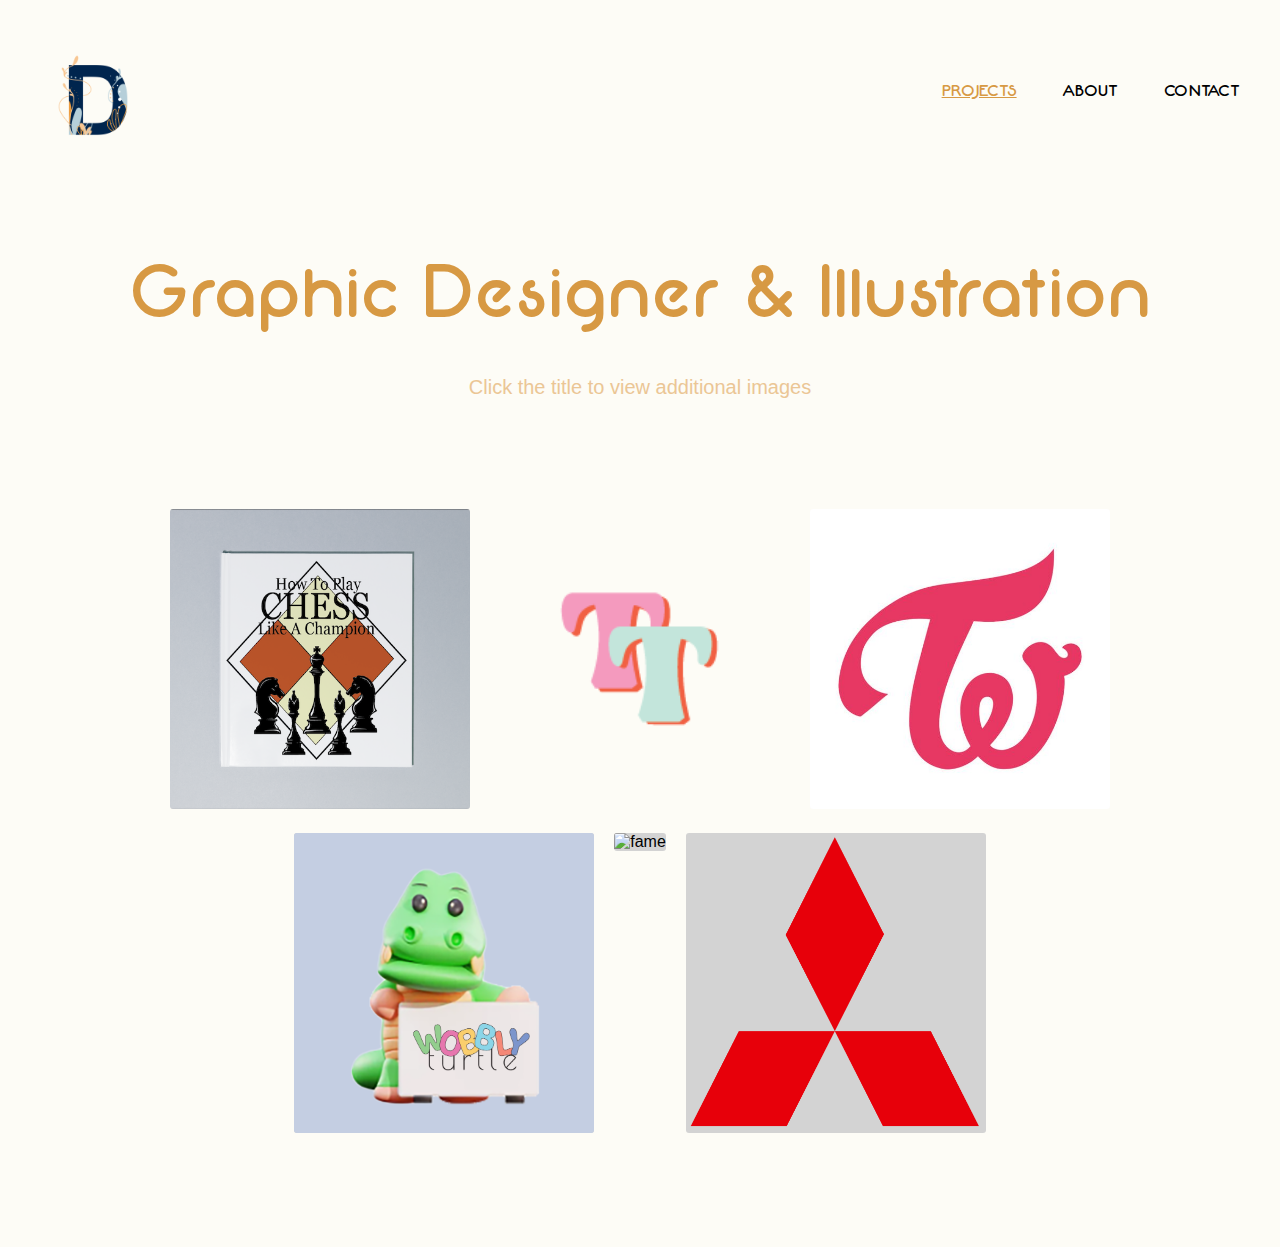
==== index.html @ 6c4190c1 "Home page Complete" ====
<!DOCTYPE html>
<html lang="en">
<head>
    <meta charset="UTF-8">
    <meta name="viewport" content="width=device-width, initial-scale=1.0">
    <title>DK Onwuka</title>
    <link rel="stylesheet" type="text/css" href="style.css">
    <script src="app.js"></script>
    <script src="https://kit.fontawesome.com/03c9e00ecd.js" crossorigin="anonymous"></script>
</head>
<body>
    <nav>
        <input type="checkbox" id="check">
        <lable for="check" class="checkbtn">
            <i class="fas fa-bars"></i>
        </lable>
        <label class="logo">
            <a href="index.html"><img src="images/logo.png"></a>
        </label>
        <ul>
            <li><a class="active" href="index.html">Projects</a></li>
            <li><a href="about.html">About</a></li>
            <li><a href="#">Contact</a></li>
        </ul>
   </nav>
   
   <h1>Graphic Designer & Illustration</h1>
   <h2>Click the title to view additional images</h2>
   
        <div class="projects_row1">
            <div class="chess">
                <img src="images/chess/cover2.png" alt="Chess">
                <a href="chess.html" class="content">Chess</a>
                <!--<div class="content">Chess</div>-->
            </div>
            <div class="trendy">
                <img src="images/trendy/Tlogo.png" alt="Trendy">
                <a href="trendy.html" class="content">Trendy Threads</a>
                <!--<div class="content">Trendy Threads</div>-->
            </div>
            <div class="twice">
                <img src="images/twice/TWICE_LOGO.jpg" alt="Twice">
                <a href="twice.html" class="content">Twice</a>
                <!--<div class="content">Twice</div>-->
            </div>
      </div>  
      <div class="projects_row2">
            <div class="wobbly">
                <img src="images/wobbly/thumbnail.png" alt="Wobbly">
                <a href="wobbly.html" class="content">Wobbly Turtle</a>
               <!-- <div class="content">Wobbly Turtle</div>-->
            </div>
            <div class="fame">
                <img src="images/fame/thubnmail.png" alt="fame">
                <a href="fame.html" class="content">How To Deal <br> With Fame</a>
               <!-- <div class="content">How To Deal <br> With Fame</div>-->
            </div>
            <div class="mits">
                <img src="images/mits/logo.svg.png" alt="Mitsubishi">
                <a href="mitsubishi.html" class="content">Mitsubishi <br> Motors</a>
                <!--<div class="content">Mitsubishi <br> Motors</div>-->
            </div>
        </div>  
    
    
</body>
</html>
---- style.css ----
@font-face {
    font-family: "Neon80";
    src: url(Neon.ttf);
}
*{
    margin: 0;
    padding: 0;
    text-decoration: none;
    list-style: none;
    box-sizing: border-box;
}
body{
    background-color: #FDFCF6;
    font-family: Arial, Helvetica, sans-serif;
}
nav{
    height: 150px;
    width: 100%;
}
label.logo img{
    justify-content: center;
    width: 200px;
    cursor: pointer;
}
nav ul{
    float: right;
    margin-right: 20px;
    margin-top: 50px;
}
nav ul li{
    display: inline-block;
    line-height: 80px;
    margin: 0.5px;
}
nav ul li a{
    color: black;
    font-size: 17px;
    font-family: Neon80;
    text-transform: uppercase;
    padding: 20px;
}
a.active{
    color: #d79943;
    transition: .5s;
    text-decoration: underline;
}
a.hover{
    color: aliceblue;
}
.checkbtn{
    color: black;
    font-size: 30px;
    float: right;
    line-height: 80px;
    margin-right: 40px;
    margin-top: 40px;
    cursor: pointer;
    display: none;
}
#check{
    display: none;
}
@media (max-width:952px){
    label.logo{
        font-size: 30px;
        padding-left: 50px;
    }
    nav ul li a{
        font-size: 16px;
    }
}
@media (max-width:800px){
    .checkbtn{
        display: block;
    }
    ul{
        position:fixed;
        width: 100%;
        height: 100vh;
        left: -100%;
        top: 90px;
        background: rgb(215, 234, 243);
        text-align: center;
        transition: all .5s;
    }
    nav ul li{
        display: block;
        padding-top: 20px;
    }
    nav ul li a{
        font-size: 20px;

    }
    a.hover{
        color: aliceblue;
    }
    #check:checked ~ ul{
        left: 0;
    }
}
h1{
    color: #d79943;
    font-family: neon80;
    font-size: 75px;
    text-align: center;
    font-weight: 100;
    padding-top: 100px;
}
h2{
    color: #ebc695;
    font-family: Arial, Helvetica, sans-serif;
    font-size: 20px;
    text-align: center;
    font-weight: 100;
    margin-top: 40px;
}

/*Project Thumbnails*/

.projects_row1{
    display: flex;
    justify-content: center;
    flex-wrap: wrap;
    margin-top: 100px;
}
.projects_row2{
    display: flex;
    justify-content: center;
    flex-wrap: wrap;
    margin-bottom: 100px;
}
.projects_row1 img{
    position: relative;
    width: 300px;
    height: 300px;
    border-radius: 3px;
    margin: 10px;
}
.projects_row2 img{
    width: 300px;
    height: 300px;
    background-color: lightgray;
    border-radius: 3px;
    margin: 10px;
}
.content{
    display: none;
    position: relative;
    top: -200px;
    color: #1a284b;
    font-family: neon80;
    font-size: 35px;
    text-align: center;
}
.chess:hover .content{
    display: block;
}
.chess:hover img{
    opacity: 20%;
    transition: 0.5s;
    cursor: pointer;
} 
.trendy:hover .content{
    display: block;
}
.trendy:hover img{
    opacity: 20%;
    transition: 0.5s;
    cursor: pointer;
} 
.twice:hover .content{
    display: block;
}
.twice:hover img{
    opacity: 20%;
    transition: 0.5s;
    cursor: pointer;
} 
.wobbly:hover .content{
    display: block;
}
.wobbly:hover img{
    opacity: 20%;
    transition: 0.5s;
    cursor: pointer;
} 
.fame:hover .content{
    display: block;
}
.fame:hover img{
    opacity: 20%;
    transition: 0.5s;
    cursor: pointer;
} 
.mits:hover .content{
    display: block;
}
.mits:hover img{
    opacity: 20%;
    transition: 0.5s;
    cursor: pointer;
} 
.project_col{
    padding-top: 40px;
}
#project_image{
    padding: 10px;
    text-align: center;
}
#btn{
    text-align: center;
}
button{
    background-color: transparent;
    padding: 10px 20px 10px 20px;
    margin-top: 20px;
    border-radius: 30px;
    border: rgb(215, 234, 243) solid 3px;
    font-family: neon80;
}
button:hover{
    background-color: rgb(215, 234, 243);
    cursor: pointer;
}
.footer_nav{
    padding: 50px;
    font-family: neon80;
    font-size: 30px;
    margin-bottom: 50px;
}
#previous{
    float:left;
    cursor: pointer;  
    color: #1a284b 
}
#next{
    float: right;
    cursor: pointer;
    color: #1a284b
}
/*Supposed to be a fade in on scroll for images (not working)
.hidden{
    opacity: 0;
    transition: 0.5s;
}
.show{
    opacity: 1;
}*/
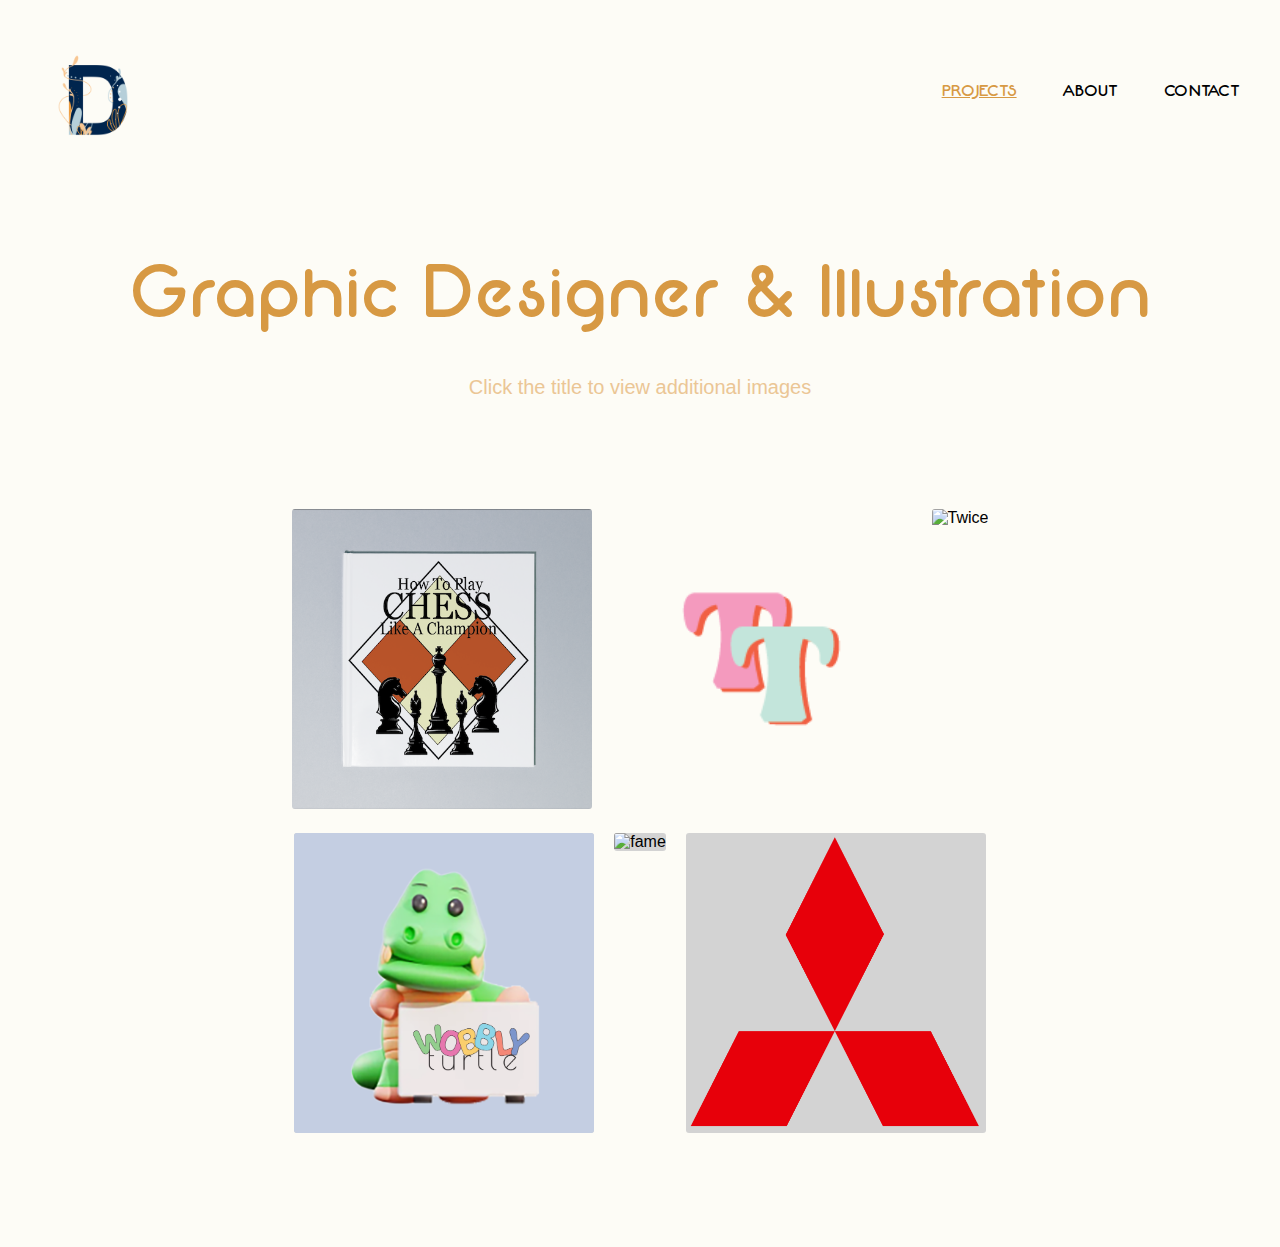
==== commit f56b7e69: "Home page done" ====
--- a/index.html
+++ b/index.html
@@ -39,7 +39,7 @@
                 <!--<div class="content">Trendy Threads</div>-->
             </div>
             <div class="twice">
-                <img src="images/twice/TWICE_LOGO.jpg" alt="Twice">
+                <img src="images/twice/2thumb.png" alt="Twice">
                 <a href="twice.html" class="content">Twice</a>
                 <!--<div class="content">Twice</div>-->
             </div>
@@ -57,7 +57,7 @@
             </div>
             <div class="mits">
                 <img src="images/mits/logo.svg.png" alt="Mitsubishi">
-                <a href="mitsubishi.html" class="content">Mitsubishi <br> Motors</a>
+                <a href="mits.html" class="content">Mitsubishi <br> Motors</a>
                 <!--<div class="content">Mitsubishi <br> Motors</div>-->
             </div>
         </div>  
--- a/style.css
+++ b/style.css
@@ -208,17 +208,19 @@
     text-align: center;
 }
 #btn{
-    text-align: center;
-}
-button{
+    margin-top: 30px;
+    text-align: center;
+}
+#button{
     background-color: transparent;
     padding: 10px 20px 10px 20px;
     margin-top: 20px;
     border-radius: 30px;
+    color: #1a284b;
     border: rgb(215, 234, 243) solid 3px;
     font-family: neon80;
 }
-button:hover{
+#button:hover{
     background-color: rgb(215, 234, 243);
     cursor: pointer;
 }
@@ -238,6 +240,11 @@
     cursor: pointer;
     color: #1a284b
 }
+.video{
+    display: flex;
+    justify-content: center;
+    margin-top: 40px;
+}
 /*Supposed to be a fade in on scroll for images (not working)
 .hidden{
     opacity: 0;
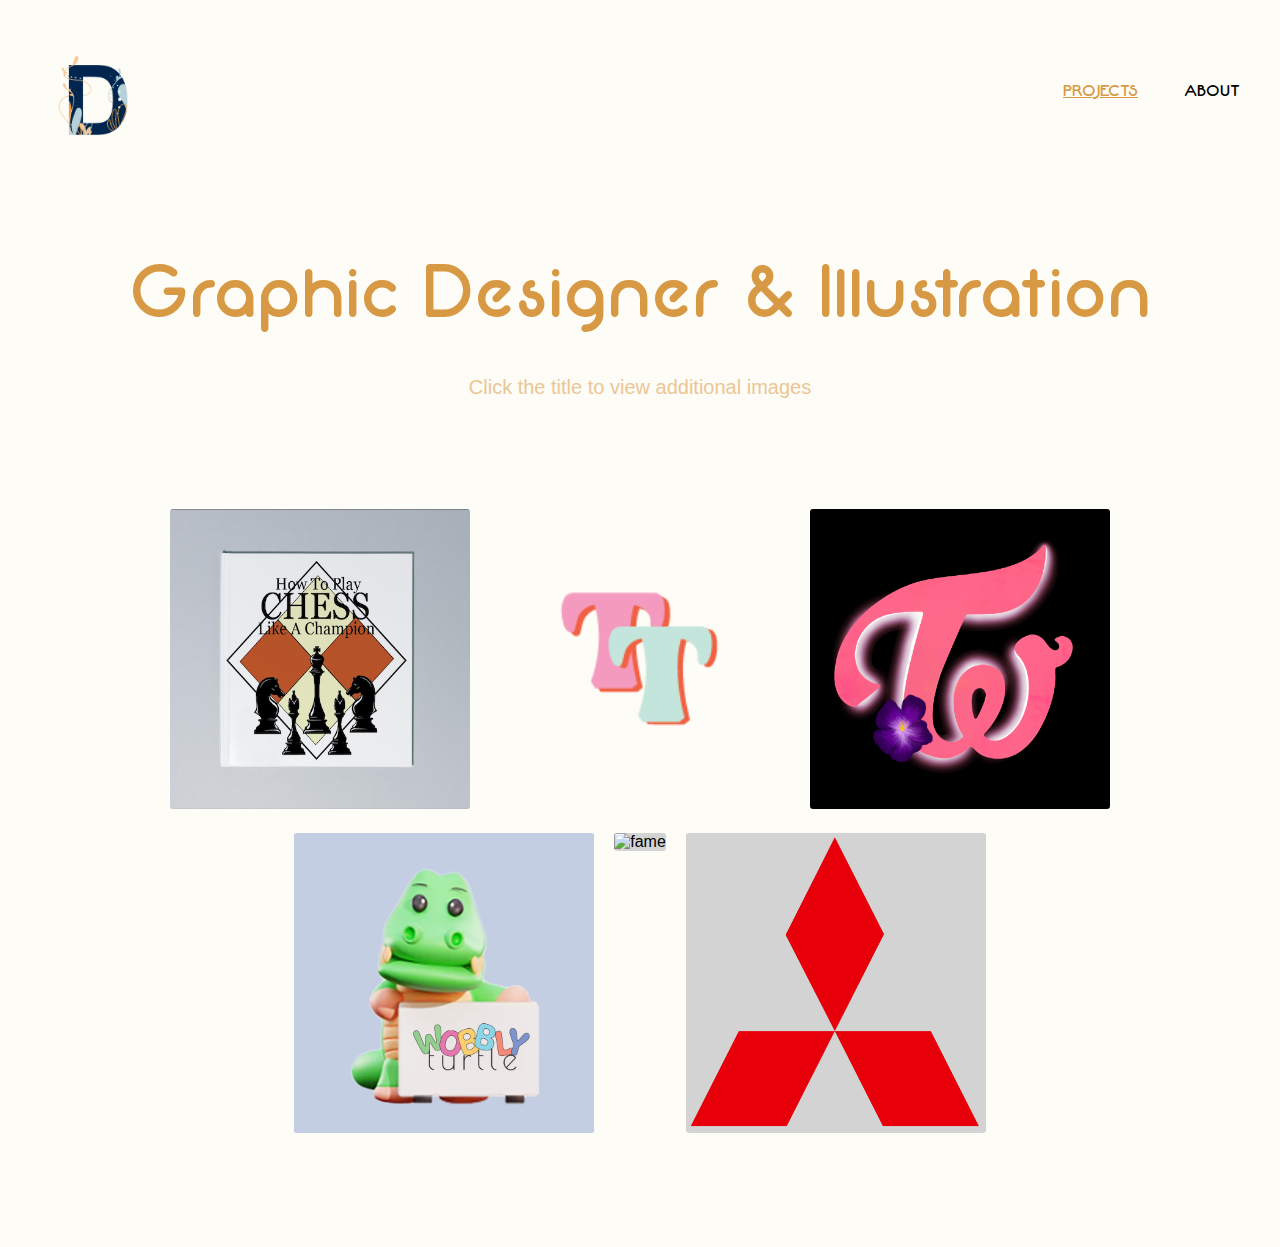
==== commit b2176f1c: "removed contact link" ====
--- a/index.html
+++ b/index.html
@@ -20,7 +20,6 @@
         <ul>
             <li><a class="active" href="index.html">Projects</a></li>
             <li><a href="about.html">About</a></li>
-            <li><a href="#">Contact</a></li>
         </ul>
    </nav>
    
@@ -61,7 +60,5 @@
                 <!--<div class="content">Mitsubishi <br> Motors</div>-->
             </div>
         </div>  
-    
-    
 </body>
 </html>--- a/style.css
+++ b/style.css
@@ -252,4 +252,101 @@
 }
 .show{
     opacity: 1;
-}*/+}*/
+
+/* CONTINUOUS LOOP  */
+
+.title-word {
+    animation: color-animation 4s linear infinite;
+  }
+  
+  .title-word-1 {
+    --color-1: #DF8453;
+    --color-2: #3D8DAE;
+    --color-3: #E4A9A8;
+  }
+  
+  .title-word-2 {
+    --color-1: #DBAD4A;
+    --color-2: #ACCFCB;
+    --color-3: #1a284b;
+  }
+  
+  .title-word-3 {
+    --color-1: #217d44;
+    --color-2: #E4A9A8;
+    --color-3: #ACCFCB;
+  }
+  
+  .title-word-4 {
+    --color-1: #3D8DAE;
+    --color-2: #DF8453;
+    --color-3: #ebc695;
+  }
+  
+  @keyframes color-animation {
+    0%    {color: var(--color-1)}
+    32%   {color: var(--color-1)}
+    33%   {color: var(--color-2)}
+    65%   {color: var(--color-2)}
+    66%   {color: var(--color-3)}
+    99%   {color: var(--color-3)}
+    100%  {color: var(--color-1)}
+  }
+  
+  /* Here are just some visual styles. 🖌 */
+  
+  .container {
+    display: grid;
+    justify-content: left;
+    place-items: center;  
+    text-align: left;
+    height: 50vh;
+    float: right;
+  }
+  
+  .title {
+    font-family: neon80;
+    color: white;
+    font-weight: 200;
+    font-size: 30px;
+    text-transform: uppercase;
+    margin-right: 200px;
+    margin-top: 50px;
+    
+  }
+  .title2 {
+    font-family: neon80;
+    color: white;
+    font-weight: 200;
+    font-size: 30px;
+    text-transform: uppercase;
+    
+  }
+  .title p{
+    color: white;
+    font-family: Arial, Helvetica, sans-serif;
+    font-size: 13px;
+    text-align: left;
+    text-transform: none;
+    margin-left: 45px;
+  }
+  .title .title-word-2, 
+  .title-word-3, .title-word-4{
+    font-size: 30px;
+  }
+  
+  /* ABOUT */
+  .about_container{
+    width: 100%;
+    height: 700px;
+    margin-top: 100px;
+    margin-bottom: 40px;
+    background-color: #1a284b;
+  }
+  .about img{
+    text-align: center;
+    margin-left: 200px;
+    margin-top: 140px;
+    
+  }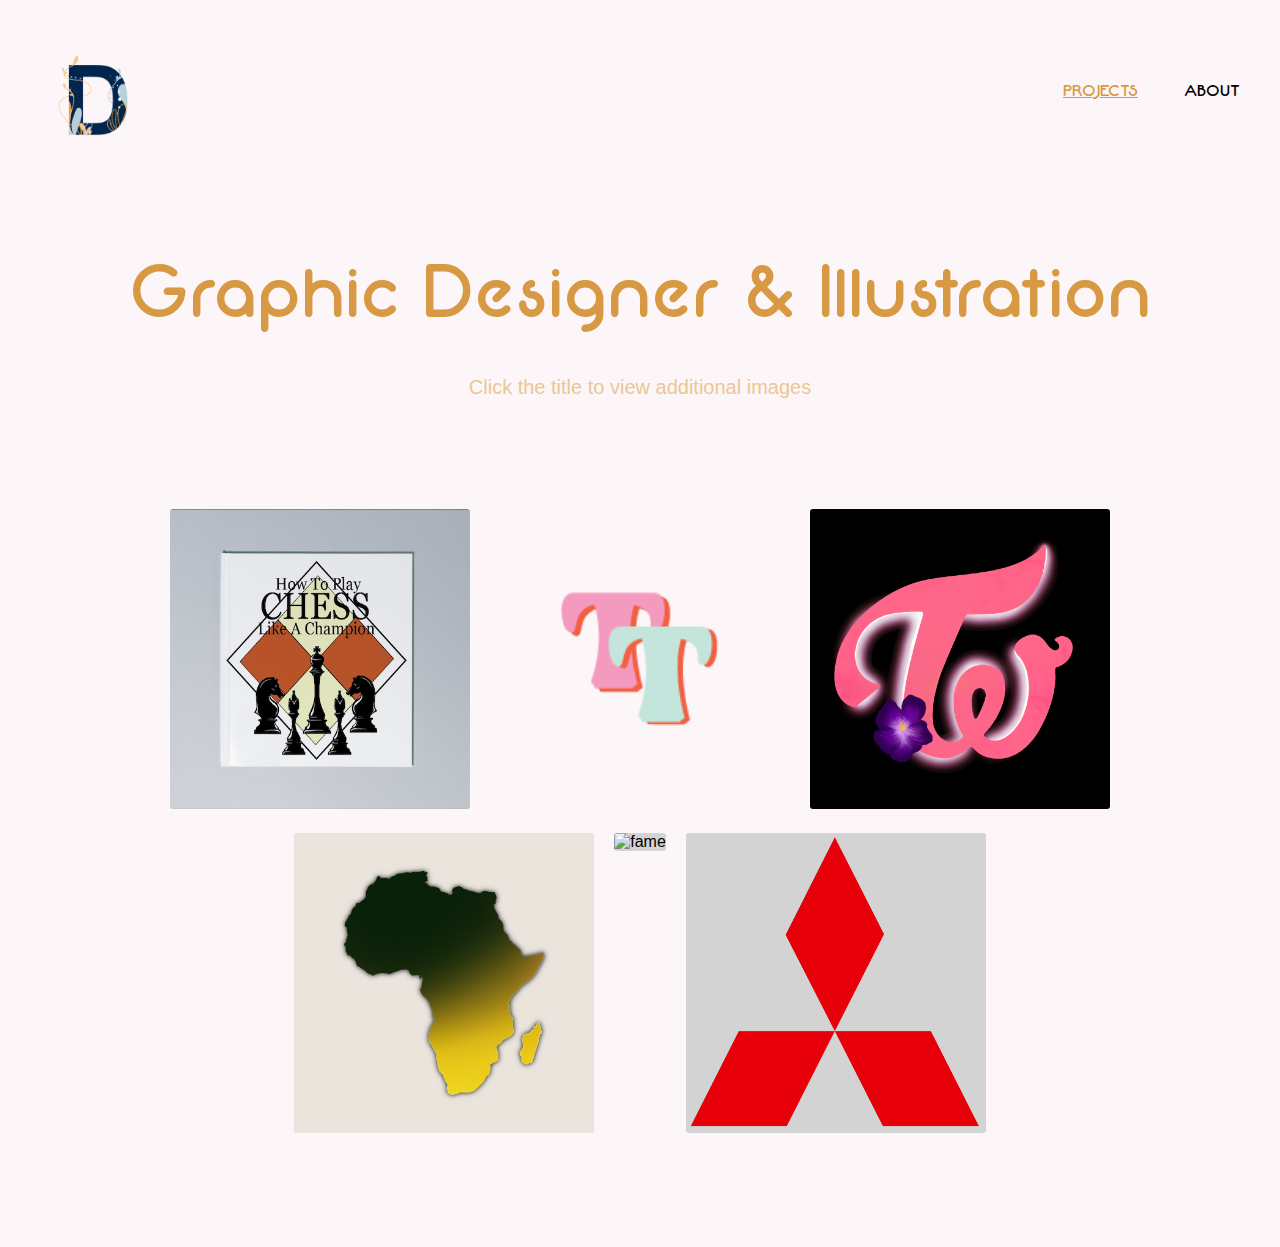
==== commit c110eb63: "motherland added to home" ====
--- a/index.html
+++ b/index.html
@@ -44,9 +44,9 @@
             </div>
       </div>  
       <div class="projects_row2">
-            <div class="wobbly">
-                <img src="images/wobbly/thumbnail.png" alt="Wobbly">
-                <a href="wobbly.html" class="content">Wobbly Turtle</a>
+            <div class="motherland">
+                <img src="images/motherland/africa.png" alt="Tea">
+                <a href="motherland.html" class="content">Motherland</a>
                <!-- <div class="content">Wobbly Turtle</div>-->
             </div>
             <div class="fame">
--- a/style.css
+++ b/style.css
@@ -10,8 +10,9 @@
     box-sizing: border-box;
 }
 body{
-    background-color: #FDFCF6;
+    background-color: #fdf6f8;
     font-family: Arial, Helvetica, sans-serif;
+    
 }
 nav{
     height: 150px;
@@ -60,13 +61,372 @@
 #check{
     display: none;
 }
-@media (max-width:952px){
+
+h1{
+    color: #d79943;
+    font-family: neon80;
+    font-size: 75px;
+    text-align: center;
+    font-weight: 100;
+    padding-top: 100px;
+}
+h2{
+    color: #ebc695;
+    font-family: Arial, Helvetica, sans-serif;
+    font-size: 20px;
+    text-align: center;
+    font-weight: 100;
+    margin-top: 40px;
+}
+
+/*Project Thumbnails*/
+
+.projects_row1{
+    display: flex;
+    justify-content: center;
+    flex-wrap: wrap;
+    margin-top: 100px;
+}
+.projects_row2{
+    display: flex;
+    justify-content: center;
+    flex-wrap: wrap;
+    margin-bottom: 100px;
+}
+.projects_row1 img{
+    position: relative;
+    width: 300px;
+    height: 300px;
+    border-radius: 3px;
+    margin: 10px;
+}
+.motherland{
+    background-color: transparent;
+}
+.projects_row2 img{
+    width: 300px;
+    height: 300px;
+    background-color: lightgray;
+    border-radius: 3px;
+    margin: 10px;
+}
+
+.content{
+    display: none;
+    position: relative;
+    top: -200px;
+    color: #1a284b;
+    font-family: neon80;
+    font-size: 35px;
+    text-align: center;
+}
+.chess:hover .content{
+    display: block;
+}
+.chess:hover img{
+    opacity: 20%;
+    transition: 0.5s;
+    cursor: pointer;
+} 
+.trendy:hover .content{
+    display: block;
+}
+.trendy:hover img{
+    opacity: 20%;
+    transition: 0.5s;
+    cursor: pointer;
+} 
+.twice:hover .content{
+    display: block;
+}
+.twice:hover img{
+    opacity: 20%;
+    transition: 0.5s;
+    cursor: pointer;
+} 
+.motherland:hover .content{
+    display: block;
+}
+.motherland:hover img{
+    opacity: 20%;
+    transition: 0.5s;
+    cursor: pointer;
+} 
+.fame:hover .content{
+    display: block;
+}
+.fame:hover img{
+    opacity: 20%;
+    transition: 0.5s;
+    cursor: pointer;
+} 
+.mits:hover .content{
+    display: block;
+}
+.mits:hover img{
+    opacity: 20%;
+    transition: 0.5s;
+    cursor: pointer;
+} 
+.project_col{
+    padding-top: 40px;
+}
+#project_image{
+    padding: 10px;
+    text-align: center;
+}
+#btn{
+    margin-top: 30px;
+    text-align: center;
+}
+#button{
+    background-color: transparent;
+    padding: 10px 20px 10px 20px;
+    margin-top: 20px;
+    border-radius: 30px;
+    color: #1a284b;
+    border: rgb(215, 234, 243) solid 3px;
+    font-family: neon80;
+}
+#button1{
+    background-color: transparent;
+    padding: 10px 20px 10px 20px;
+    margin-top: 20px;
+    border-radius: 30px;
+    color: #1a284b;
+    border: #ebc695 solid 3px;
+    font-family: neon80;
+}
+#button:hover{
+    background-color: rgb(215, 234, 243);
+    cursor: pointer;
+}
+#button1:hover{
+    background-color: #ebc695;
+    cursor: pointer;
+}
+#button.active1{
+    background-color: rgb(215, 234, 243);
+}
+#button1.active1{
+    background-color: #ebc695;
+}
+.footer_nav{
+    padding: 50px;
+    font-family: neon80;
+    font-size: 30px;
+    margin-bottom: 50px;
+}
+#previous{
+    float:left;
+    cursor: pointer;  
+    color: #1a284b 
+}
+#next{
+    float: right;
+    cursor: pointer;
+    color: #1a284b
+}
+.video{
+    display: flex;
+    justify-content: center;
+    margin-top: 40px;
+}
+/*Supposed to be a fade in on scroll for images (not working)
+.hidden{
+    opacity: 0;
+    transition: 0.5s;
+}
+.show{
+    opacity: 1;
+}*/
+
+/* CONTINUOUS LOOP  */
+
+.title-word {
+    animation: color-animation 4s linear infinite;
+  }
+  
+  .title-word-1 {
+    --color-1: #DF8453;
+    --color-2: #3D8DAE;
+    --color-3: #E4A9A8;
+  }
+  
+  .title-word-2 {
+    --color-1: #DBAD4A;
+    --color-2: #ACCFCB;
+    --color-3: #ebc695;
+  }
+  
+  .title-word-3 {
+    --color-1: #DF8453;
+    --color-2: #E4A9A8;
+    --color-3: #ACCFCB;
+  }
+  
+  .title-word-4 {
+    --color-1: #3D8DAE;
+    --color-2: #DF8453;
+    --color-3: #ebc695;
+  }
+  
+  @keyframes color-animation {
+    0%    {color: var(--color-1)}
+    32%   {color: var(--color-1)}
+    33%   {color: var(--color-2)}
+    65%   {color: var(--color-2)}
+    66%   {color: var(--color-3)}
+    99%   {color: var(--color-3)}
+    100%  {color: var(--color-1)}
+  }
+  
+  /* Here are just some visual styles. 🖌 */
+  
+  .container {
+    display: grid;
+    justify-content: left;
+    place-items: center;  
+    text-align: left;
+    height: 50vh;
+    float: right;
+    margin-top: 120px;
+  }
+  
+  .title {
+    font-family: neon80;
+    color: white;
+    font-weight: 200;
+    font-size: 30px;
+    text-transform: uppercase;
+    margin-right: 200px;
+    
+    
+  }
+  .title2 {
+    font-family: neon80;
+    color: white;
+    font-weight: 200;
+    font-size: 40px;
+    text-transform: uppercase;
+    
+  }
+  .title p{
+    color: white;
+    font-family: Arial, Helvetica, sans-serif;
+    font-size: 16px;
+    text-align: left;
+    text-transform: none;
+    margin-left: 45px;
+  }
+  .title .title-word-2, 
+  .title-word-3, .title-word-4{
+    font-size: 40px;
+  }
+  
+  /* ABOUT */
+  .about_container{
+    width: 100%;
+    height: 700px;
+    margin-top: 100px;
+    margin-bottom: 40px;
+    background-color: #1a284b;
+  }
+  .about img{
+    text-align: center;
+    margin-left: 200px;
+    margin-top: 140px;
+  }
+  .contact{
+    padding-top: 30px;
+    padding-bottom: 100px;
+    
+  }
+  .contact h1{
+    font-size: 25px;
+    padding: 0px;
+    margin-left: 50px;
+    text-align: left;
+    color: #1a284b;
+    font-family: Arial, Helvetica, sans-serif;
+  }
+  #personal{
+    margin-top: 80px;
+    transition: 0.5s;
+  }
+  .contact_me h2{
+    margin-bottom: 40px;
+    margin-top: 20px;
+  }
+
+  /*CONTACT BOX*/
+
+  .contact_container {
+    margin: auto;
+    border-radius: 5px;
+    background-color: rgb(215, 234, 243);
+    padding: 20px;
+    width: 50%;
+    margin-bottom: 60px;
+  }
+  input[type=text], select, textarea {
+    width: 100%;
+    padding: 12px;
+    border: 1px solid #ccc;
+    border-radius: 4px;
+    box-sizing: border-box;
+    margin-top: 6px;
+    margin-bottom: 16px;
+    resize: vertical;
+  }
+  
+  input[type=submit] {
+    background-color: #1a284b;
+    color: white;
+    padding: 12px 20px;
+    border: none;
+    font-family: neon80;
+    border-radius: 30px;
+    cursor: pointer;
+  }
+  
+  input[type=submit]:hover {
+    background-color: transparent;
+    border: #1a284b solid 1px;
+    color: #1a284b;
+  }
+  .popup{
+    width: 400px;
+    background: white;
+    border-radius: 6px;
+    position: absolute;
+    top: 250%;
+    left: 50%;
+    transform: translate(-50%, -50%) scale(0.1);
+    text-align: center;
+    padding: 0 30px 30px;
+    color: #1a284b;
+    box-shadow: 0 2px 5px rgba(0, 0, 0, 0.2);
+    visibility: hidden;
+    transition: transform 0.4s top 0.4s;
+  }
+  .open-popup{
+    visibility: visible;
+    transform: translate(-50%, -50%) scale(1);
+  }
+  @media (max-width:952px){
     label.logo{
         font-size: 30px;
         padding-left: 50px;
     }
     nav ul li a{
         font-size: 16px;
+    }
+    .about_container{
+        height: 1200px;
+    }
+    .container{
+        margin-top: 40px;
     }
 }
 @media (max-width:800px){
@@ -97,256 +457,8 @@
     #check:checked ~ ul{
         left: 0;
     }
-}
-h1{
-    color: #d79943;
-    font-family: neon80;
-    font-size: 75px;
-    text-align: center;
-    font-weight: 100;
-    padding-top: 100px;
-}
-h2{
-    color: #ebc695;
-    font-family: Arial, Helvetica, sans-serif;
-    font-size: 20px;
-    text-align: center;
-    font-weight: 100;
-    margin-top: 40px;
-}
-
-/*Project Thumbnails*/
-
-.projects_row1{
-    display: flex;
-    justify-content: center;
-    flex-wrap: wrap;
-    margin-top: 100px;
-}
-.projects_row2{
-    display: flex;
-    justify-content: center;
-    flex-wrap: wrap;
-    margin-bottom: 100px;
-}
-.projects_row1 img{
-    position: relative;
-    width: 300px;
-    height: 300px;
-    border-radius: 3px;
-    margin: 10px;
-}
-.projects_row2 img{
-    width: 300px;
-    height: 300px;
-    background-color: lightgray;
-    border-radius: 3px;
-    margin: 10px;
-}
-.content{
-    display: none;
-    position: relative;
-    top: -200px;
-    color: #1a284b;
-    font-family: neon80;
-    font-size: 35px;
-    text-align: center;
-}
-.chess:hover .content{
-    display: block;
-}
-.chess:hover img{
-    opacity: 20%;
-    transition: 0.5s;
-    cursor: pointer;
-} 
-.trendy:hover .content{
-    display: block;
-}
-.trendy:hover img{
-    opacity: 20%;
-    transition: 0.5s;
-    cursor: pointer;
-} 
-.twice:hover .content{
-    display: block;
-}
-.twice:hover img{
-    opacity: 20%;
-    transition: 0.5s;
-    cursor: pointer;
-} 
-.wobbly:hover .content{
-    display: block;
-}
-.wobbly:hover img{
-    opacity: 20%;
-    transition: 0.5s;
-    cursor: pointer;
-} 
-.fame:hover .content{
-    display: block;
-}
-.fame:hover img{
-    opacity: 20%;
-    transition: 0.5s;
-    cursor: pointer;
-} 
-.mits:hover .content{
-    display: block;
-}
-.mits:hover img{
-    opacity: 20%;
-    transition: 0.5s;
-    cursor: pointer;
-} 
-.project_col{
-    padding-top: 40px;
-}
-#project_image{
-    padding: 10px;
-    text-align: center;
-}
-#btn{
-    margin-top: 30px;
-    text-align: center;
-}
-#button{
-    background-color: transparent;
-    padding: 10px 20px 10px 20px;
-    margin-top: 20px;
-    border-radius: 30px;
-    color: #1a284b;
-    border: rgb(215, 234, 243) solid 3px;
-    font-family: neon80;
-}
-#button:hover{
-    background-color: rgb(215, 234, 243);
-    cursor: pointer;
-}
-.footer_nav{
-    padding: 50px;
-    font-family: neon80;
-    font-size: 30px;
-    margin-bottom: 50px;
-}
-#previous{
-    float:left;
-    cursor: pointer;  
-    color: #1a284b 
-}
-#next{
-    float: right;
-    cursor: pointer;
-    color: #1a284b
-}
-.video{
-    display: flex;
-    justify-content: center;
-    margin-top: 40px;
-}
-/*Supposed to be a fade in on scroll for images (not working)
-.hidden{
-    opacity: 0;
-    transition: 0.5s;
-}
-.show{
-    opacity: 1;
-}*/
-
-/* CONTINUOUS LOOP  */
-
-.title-word {
-    animation: color-animation 4s linear infinite;
-  }
-  
-  .title-word-1 {
-    --color-1: #DF8453;
-    --color-2: #3D8DAE;
-    --color-3: #E4A9A8;
-  }
-  
-  .title-word-2 {
-    --color-1: #DBAD4A;
-    --color-2: #ACCFCB;
-    --color-3: #1a284b;
-  }
-  
-  .title-word-3 {
-    --color-1: #217d44;
-    --color-2: #E4A9A8;
-    --color-3: #ACCFCB;
-  }
-  
-  .title-word-4 {
-    --color-1: #3D8DAE;
-    --color-2: #DF8453;
-    --color-3: #ebc695;
-  }
-  
-  @keyframes color-animation {
-    0%    {color: var(--color-1)}
-    32%   {color: var(--color-1)}
-    33%   {color: var(--color-2)}
-    65%   {color: var(--color-2)}
-    66%   {color: var(--color-3)}
-    99%   {color: var(--color-3)}
-    100%  {color: var(--color-1)}
-  }
-  
-  /* Here are just some visual styles. 🖌 */
-  
-  .container {
-    display: grid;
-    justify-content: left;
-    place-items: center;  
-    text-align: left;
-    height: 50vh;
-    float: right;
-  }
-  
-  .title {
-    font-family: neon80;
-    color: white;
-    font-weight: 200;
-    font-size: 30px;
-    text-transform: uppercase;
-    margin-right: 200px;
-    margin-top: 50px;
-    
-  }
-  .title2 {
-    font-family: neon80;
-    color: white;
-    font-weight: 200;
-    font-size: 30px;
-    text-transform: uppercase;
-    
-  }
-  .title p{
-    color: white;
-    font-family: Arial, Helvetica, sans-serif;
-    font-size: 13px;
-    text-align: left;
-    text-transform: none;
-    margin-left: 45px;
-  }
-  .title .title-word-2, 
-  .title-word-3, .title-word-4{
-    font-size: 30px;
-  }
-  
-  /* ABOUT */
-  .about_container{
-    width: 100%;
-    height: 700px;
-    margin-top: 100px;
-    margin-bottom: 40px;
-    background-color: #1a284b;
-  }
-  .about img{
-    text-align: center;
-    margin-left: 200px;
-    margin-top: 140px;
-    
-  }+    .about_container{
+        height: 1500px;
+    }
+    
+}